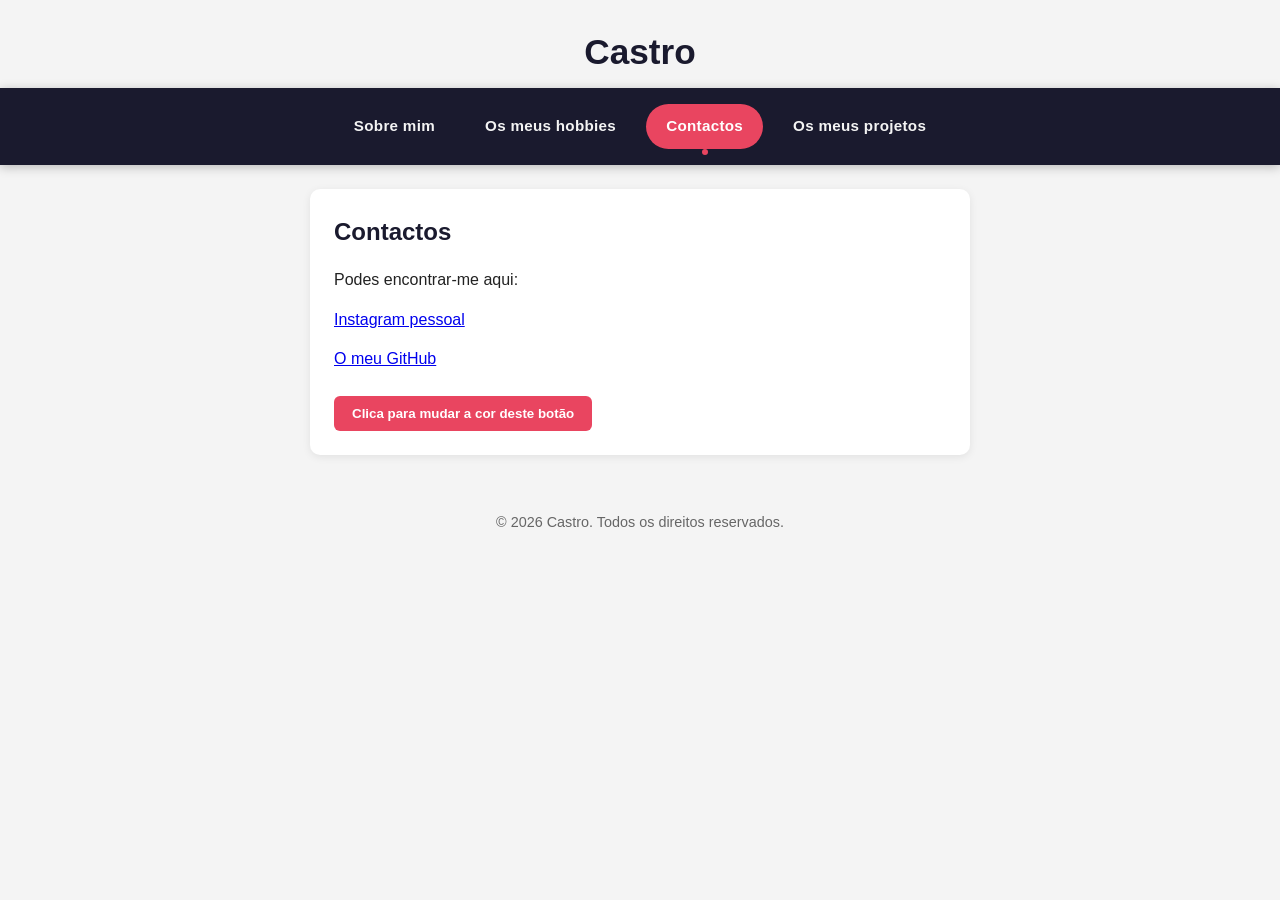
==== contactos.html @ 5ae0f8d7 "t" ====
<!DOCTYPE html>
<html lang="pt">
<head>
  <meta charset="UTF-8">
  <meta name="viewport" content="width=device-width, initial-scale=1.0">
  <title>Castro | Contactos</title>
  <link rel="stylesheet" href="style.css">
</head>
<body>

  <h1>Castro</h1>

  <nav>
    <a href="index.html">Sobre mim</a>
    <a href="hobbies.html">Os meus hobbies</a>
    <a href="contactos.html" class="active">Contactos</a>
    <a href="projetos.html">Os meus projetos</a>
  </nav>

  <main>
    <section>
      <h2>Contactos</h2>
      <p>Podes encontrar-me aqui:</p>

      <p>
        <a href="https://www.instagram.com/castro.ccff/?hl=en" target="_blank">Instagram pessoal</a>
      </p>

      <p>
        <a href="https://github.com/castro-ccff" target="_blank">O meu GitHub</a>
      </p>

      <button id="botao-cor">Clica para mudar a cor deste botão</button>
    </section>
  </main>

  <footer>
    <p>&copy; 2026 Castro. Todos os direitos reservados.</p>
  </footer>

  <script src="script.js"></script>
</body>
</html>
---- style.css ----
* {
  margin: 0;
  padding: 0;
  box-sizing: border-box;
}

body {
  font-family: 'Segoe UI', Arial, sans-serif;
  color: #222;
  background-color: #f4f4f4;
  line-height: 1.6;
}

h1 {
  text-align: center;
  padding: 24px 0 8px;
  font-size: 2.2rem;
  color: #1a1a2e;
}

nav {
  position: sticky;
  top: 0;
  z-index: 100;
  display: flex;
  justify-content: center;
  align-items: center;
  gap: 10px;
  background-color: #1a1a2e;
  padding: 16px 24px;
  box-shadow: 0 2px 10px rgba(0, 0, 0, 0.25);
  flex-wrap: wrap;
}

nav a {
  position: relative;
  color: #f4f4f4;
  text-decoration: none;
  font-weight: 600;
  font-size: 0.95rem;
  letter-spacing: 0.3px;
  padding: 10px 20px;
  border-radius: 999px;
  transition: background-color 0.25s ease, color 0.25s ease, transform 0.15s ease;
}

nav a:hover {
  background-color: rgba(233, 69, 96, 0.15);
  color: #e94560;
  transform: translateY(-1px);
}

nav a.active {
  background-color: #e94560;
  color: white;
}

nav a.active::after {
  content: "";
  position: absolute;
  bottom: -6px;
  left: 50%;
  transform: translateX(-50%);
  width: 6px;
  height: 6px;
  border-radius: 50%;
  background-color: #e94560;
}

main {
  max-width: 700px;
  margin: 0 auto;
  padding: 24px 20px 40px;
}

section {
  background-color: white;
  padding: 24px;
  border-radius: 10px;
  box-shadow: 0 2px 8px rgba(0, 0, 0, 0.08);
}

h2 {
  margin-bottom: 16px;
  color: #1a1a2e;
}

p {
  margin-bottom: 14px;
}

img {
  max-width: 100%;
  border-radius: 10px;
  margin-bottom: 16px;
  display: block;
}

ul {
  margin-left: 20px;
}

li {
  margin-bottom: 8px;
}

button {
  margin-top: 10px;
  padding: 10px 18px;
  border: none;
  border-radius: 6px;
  background-color: #e94560;
  color: white;
  font-weight: bold;
  cursor: pointer;
  transition: background-color 0.3s ease;
}

button:hover {
  opacity: 0.9;
}

footer {
  text-align: center;
  padding: 16px;
  color: #666;
  font-size: 0.9rem;
}
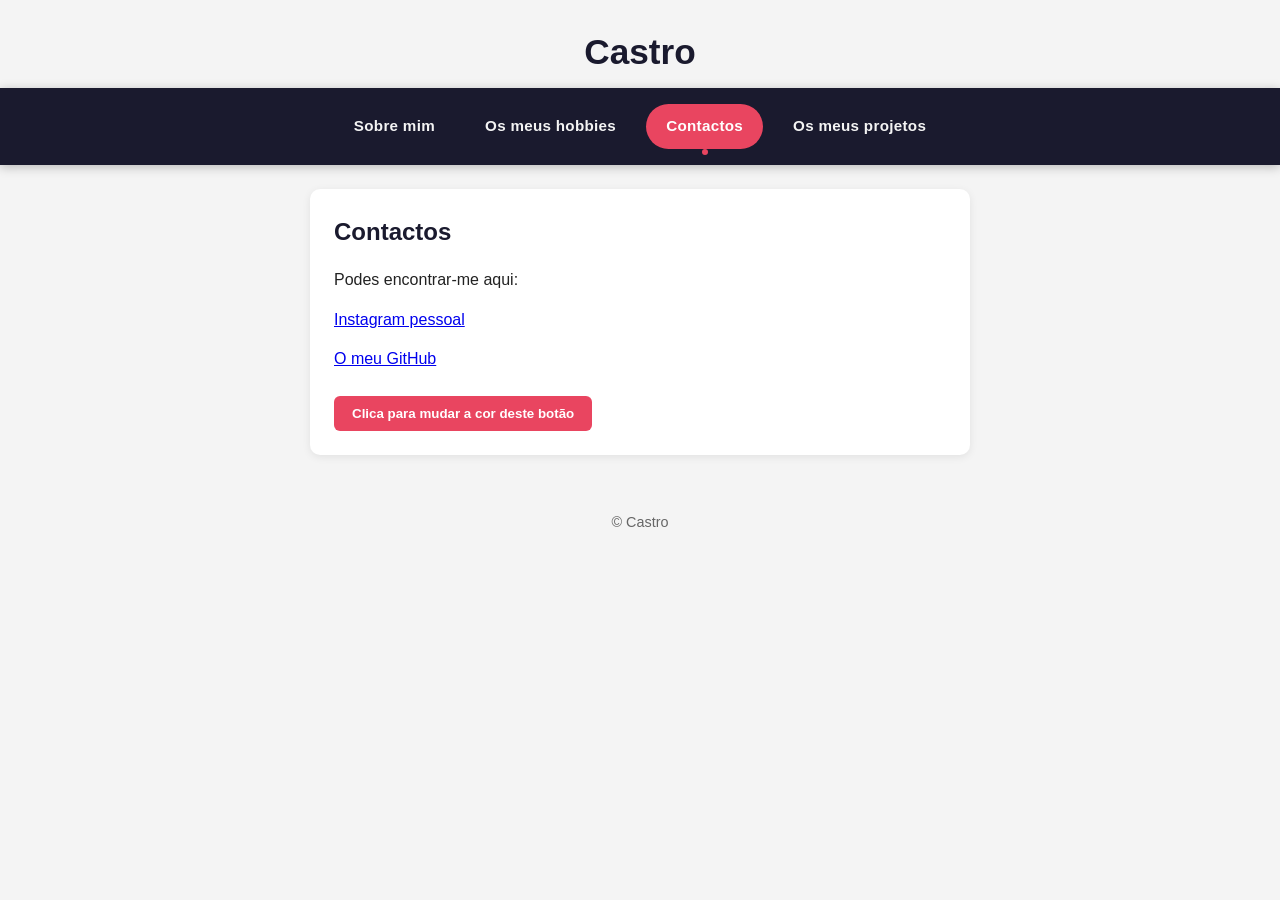
==== commit d0ea7686: "t" ====
--- a/contactos.html
+++ b/contactos.html
@@ -35,7 +35,7 @@
   </main>
 
   <footer>
-    <p>&copy; 2026 Castro. Todos os direitos reservados.</p>
+    <p>&copy; Castro</p>
   </footer>
 
   <script src="script.js"></script>
